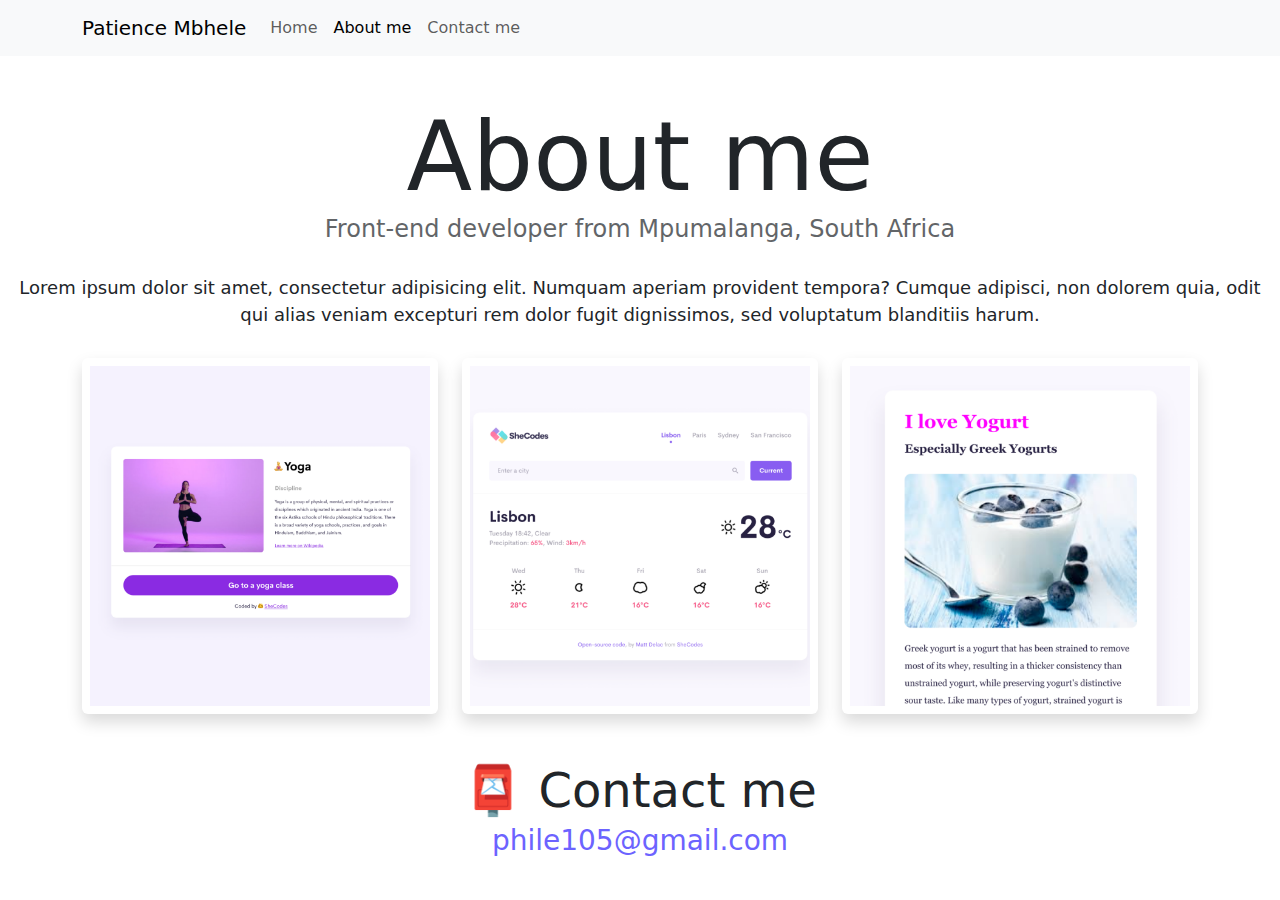
==== about.html @ cae763f0 "Initial commit" ====
<!DOCTYPE html>
<html lang="en">
  <head>
    <meta charset="UTF-8" />
    <meta http-equiv="X-UA-Compatible" content="IE=edge" />
    <meta name="viewport" content="width=device-width, initial-scale=1.0" />
    <link
      href="https://cdn.jsdelivr.net/npm/bootstrap@5.3.3/dist/css/bootstrap.min.css"
      rel="stylesheet"
      integrity="sha384-QWTKZyjpPEjISv5WaRU9OFeRpok6YctnYmDr5pNlyT2bRjXh0JMhjY6hW+ALEwIH"
      crossorigin="anonymous"
    />
    <script
      src="https://cdn.jsdelivr.net/npm/bootstrap@5.3.3/dist/js/bootstrap.bundle.min.js"
      integrity="sha384-YvpcrYf0tY3lHB60NNkmXc5s9fDVZLESaAA55NDzOxhy9GkcIdslK1eN7N6jIeHz"
      crossorigin="anonymous"
    ></script>
    <link rel="stylesheet" href="style.css" />
    <title>About Nkosingiphile Patience Mbhele</title>
  </head>
  <body>
    <nav class="navbar navbar-expand-lg navbar-light bg-light fixed-top">
      <div class="container">
        <a class="navbar-brand" href="index.html">Patience Mbhele</a>
        <button
          class="navbar-toggler"
          type="button"
          data-bs-toggle="collapse"
          data-bs-target="#navbarNav"
          aria-controls="navbarNav"
          aria-expanded="false"
          aria-label="Toggle navigation"
        >
          <span class="navbar-toggler-icon"></span>
        </button>
        <div class="collapse navbar-collapse" id="navbarNav">
          <ul class="navbar-nav">
            <li class="nav-item">
              <a class="nav-link" aria-current="page" href="index.html">Home</a>
            </li>
            <li class="nav-item">
              <a class="nav-link active" href="about.html">About me</a>
            </li>
            <li class="nav-item">
              <a class="nav-link" href="about.html#contact">Contact me</a>
            </li>
          </ul>
        </div>
      </div>
    </nav>
    <h1 class="text-center">About me</h1>
    <h3 class="text-center">
      Front-end developer from Mpumalanga, South Africa
    </h3>
    <div class="about-paragraphs text-center">
      <p>
        Lorem ipsum dolor sit amet, consectetur adipisicing elit. Numquam
        aperiam provident tempora? Cumque adipisci, non dolorem quia, odit qui
        alias veniam excepturi rem dolor fugit dignissimos, sed voluptatum
        blanditiis harum.
      </p>
    </div>
    <div class="container">
      <div class="row">
        <div class="col-sm-4">
          <img src="images/yoga.png" class="img-fluid p-2 shadow rounded" />
        </div>
        <div class="col-sm-4">
          <img src="images/weather.png" class="img-fluid p-2 shadow rounded" />
        </div>
        <div class="col-sm-4">
          <img src="images/yogurt.png" class="img-fluid p-2 shadow rounded" />
        </div>
      </div>
    </div>
    <div id="contact" class="mt-5">
      <h2 class="text-center">📮 Contact me</h2>
      <a href="mailto:phile105@gmail.com" class="email-link">
        phile105@gmail.com
      </a>
    </div>
  </body>
</html>
---- style.css ----
:root {
  --primary-color: #6c63ff;
  --secondary-color: #f5f2fe;
  --box-shadow: 0 5px 10px rgba(0, 0, 0, 0.3);
}

body {
  margin-top: 100px;
}

h1,
h2,
h3 {
  margin: 0;
}

h1 {
  font-size: 96px;
}

h2 {
  font-size: 48px;
}

h3 {
  font-size: 24px;
  opacity: 0.7;
}

p {
  font-size: 18px;
  line-height: 1.5;
}

.navigation-links {
  display: flex;
  margin-top: 40px;
  justify-content: center;
}

.navigation-links a {
  margin: 20px;
}

.primary-link {
  border-radius: 4px;
  padding: 20px 15px;
  text-decoration: none;
  text-transform: capitalize;
  background: var(--primary-color);
  box-shadow: var(--box-shadow);
  color: white;
}

.secondary-link {
  border-radius: 4px;
  padding: 20px 15px;
  text-decoration: none;
  text-transform: capitalize;
  color: var(--primary-color);
  border: 1px solid var(--primary-color);
}

.homepage-link {
  color: var(--primary-color);
  text-align: center;
  display: block;
}

.about-paragraphs {
  margin: 30px 0;
}

.about-paragraphs p {
  margin: 10px;
}

.email-link {
  display: flex;
  justify-content: center;
  color: var(--primary-color);
  font-size: 28px;
  text-decoration: none;
}

.email-link:hover {
  text-decoration: underline;
}
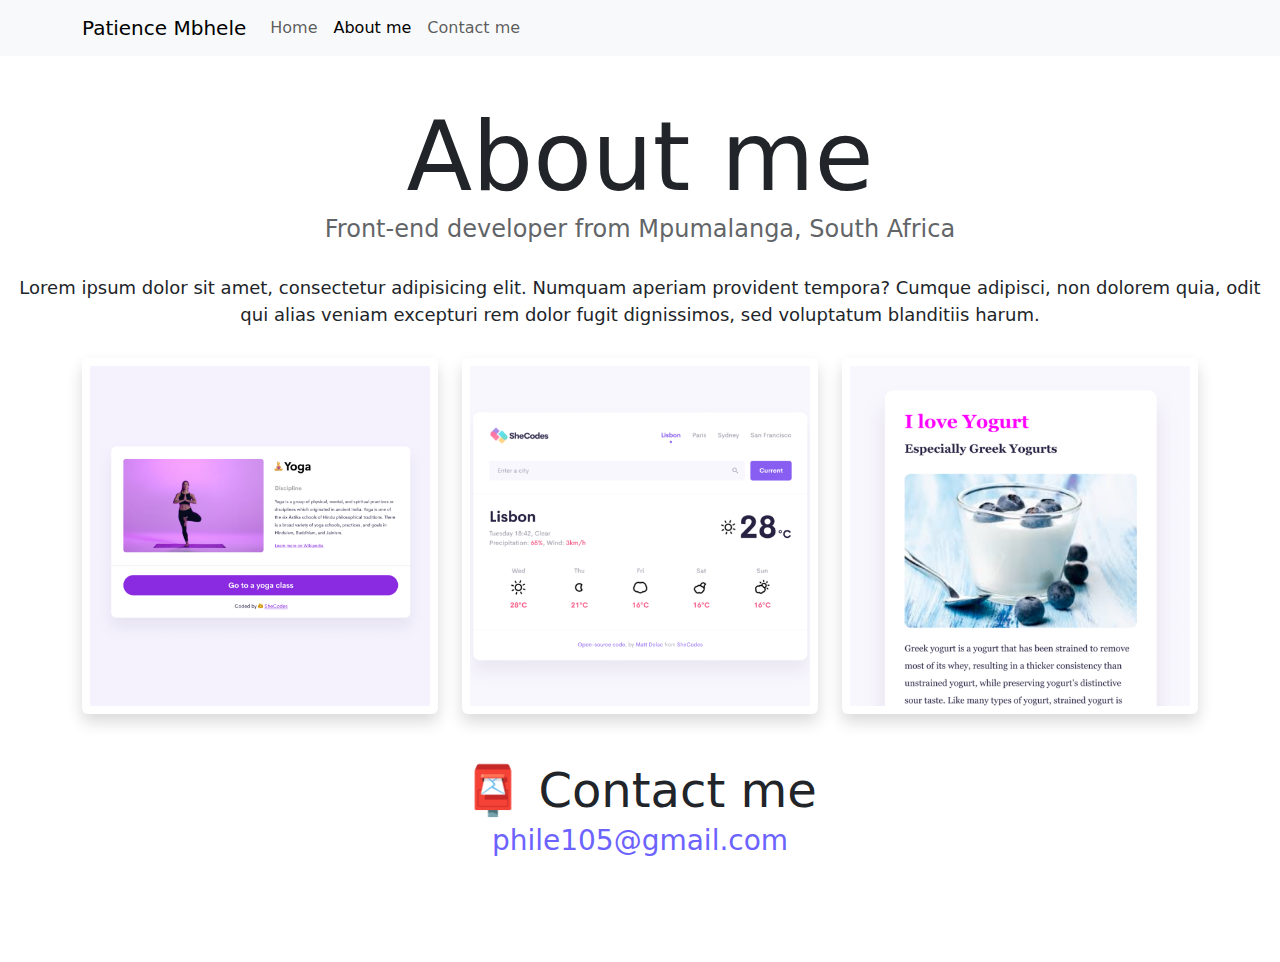
==== commit fb07239d: "Added more media queries and fixed responsive grid" ====
--- a/about.html
+++ b/about.html
@@ -16,12 +16,13 @@
       crossorigin="anonymous"
     ></script>
     <link rel="stylesheet" href="style.css" />
-    <title>About Nkosingiphile Patience Mbhele</title>
+    <title>About me - Patience Mbhele</title>
+    <meta name="description" content="About Nkosingiphile Patience Mbhele, front-end deeloper based in South Africa">
   </head>
   <body>
     <nav class="navbar navbar-expand-lg navbar-light bg-light fixed-top">
       <div class="container">
-        <a class="navbar-brand" href="index.html">Patience Mbhele</a>
+        <a class="navbar-brand" href="/" title="Homepage">Patience Mbhele</a>
         <button
           class="navbar-toggler"
           type="button"
@@ -36,13 +37,13 @@
         <div class="collapse navbar-collapse" id="navbarNav">
           <ul class="navbar-nav">
             <li class="nav-item">
-              <a class="nav-link" aria-current="page" href="index.html">Home</a>
+              <a class="nav-link" aria-current="page" href="/" title="Homepage">Home</a>
             </li>
             <li class="nav-item">
-              <a class="nav-link active" href="about.html">About me</a>
+              <a class="nav-link active" href="/about.html" title="About Nkosingiphile Patience Mbhele">About me</a>
             </li>
             <li class="nav-item">
-              <a class="nav-link" href="about.html#contact">Contact me</a>
+              <a class="nav-link" href="/about.html#contact" title="Contact Nkosingiphile Patience Mbhele">Contact me</a>
             </li>
           </ul>
         </div>
@@ -63,13 +64,13 @@
     <div class="container">
       <div class="row">
         <div class="col-sm-4">
-          <img src="images/yoga.png" class="img-fluid p-2 shadow rounded" />
+          <img src="images/yoga.png" alt="Yoga project" class="img-fluid p-2 shadow rounded" />
         </div>
         <div class="col-sm-4">
-          <img src="images/weather.png" class="img-fluid p-2 shadow rounded" />
+          <img src="images/weather.png" alt="Weather project" class="img-fluid p-2 shadow rounded" />
         </div>
         <div class="col-sm-4">
-          <img src="images/yogurt.png" class="img-fluid p-2 shadow rounded" />
+          <img src="images/yogurt.png" alt="Yogurt project" class="img-fluid p-2 shadow rounded" />
         </div>
       </div>
     </div>
--- a/style.css
+++ b/style.css
@@ -5,7 +5,7 @@
 }
 
 body {
-  margin-top: 100px;
+  margin: 100px 0;
 }
 
 h1,
@@ -86,3 +86,47 @@
 .email-link:hover {
   text-decoration: underline;
 }
+
+.img-fluid {
+  max-width: 100%;
+  height: auto;
+}
+
+@media (min-width: 1200px) {
+  .container,
+  .container-lg,
+  .container-md,
+  .container-sm,
+  .container-xl {
+    max-width: 1140px;
+  }
+}
+
+@media (min-width: 576px) {
+  .col-md-6 {
+    flex: 0 0 auto
+    width: 50%;
+  }
+
+  .d-sm-block {
+    display: block !important;
+  }
+}
+
+@media (min-width: 768px) {
+  .col-md-6 {
+      flex: 0 0 auto;
+      width: 50%;
+  }
+}
+
+@media (max-width: 576px) {
+  p {
+      text-align: center;
+  }
+
+  h2 {
+    font-size: 32px;
+    text-align: center;
+}
+}